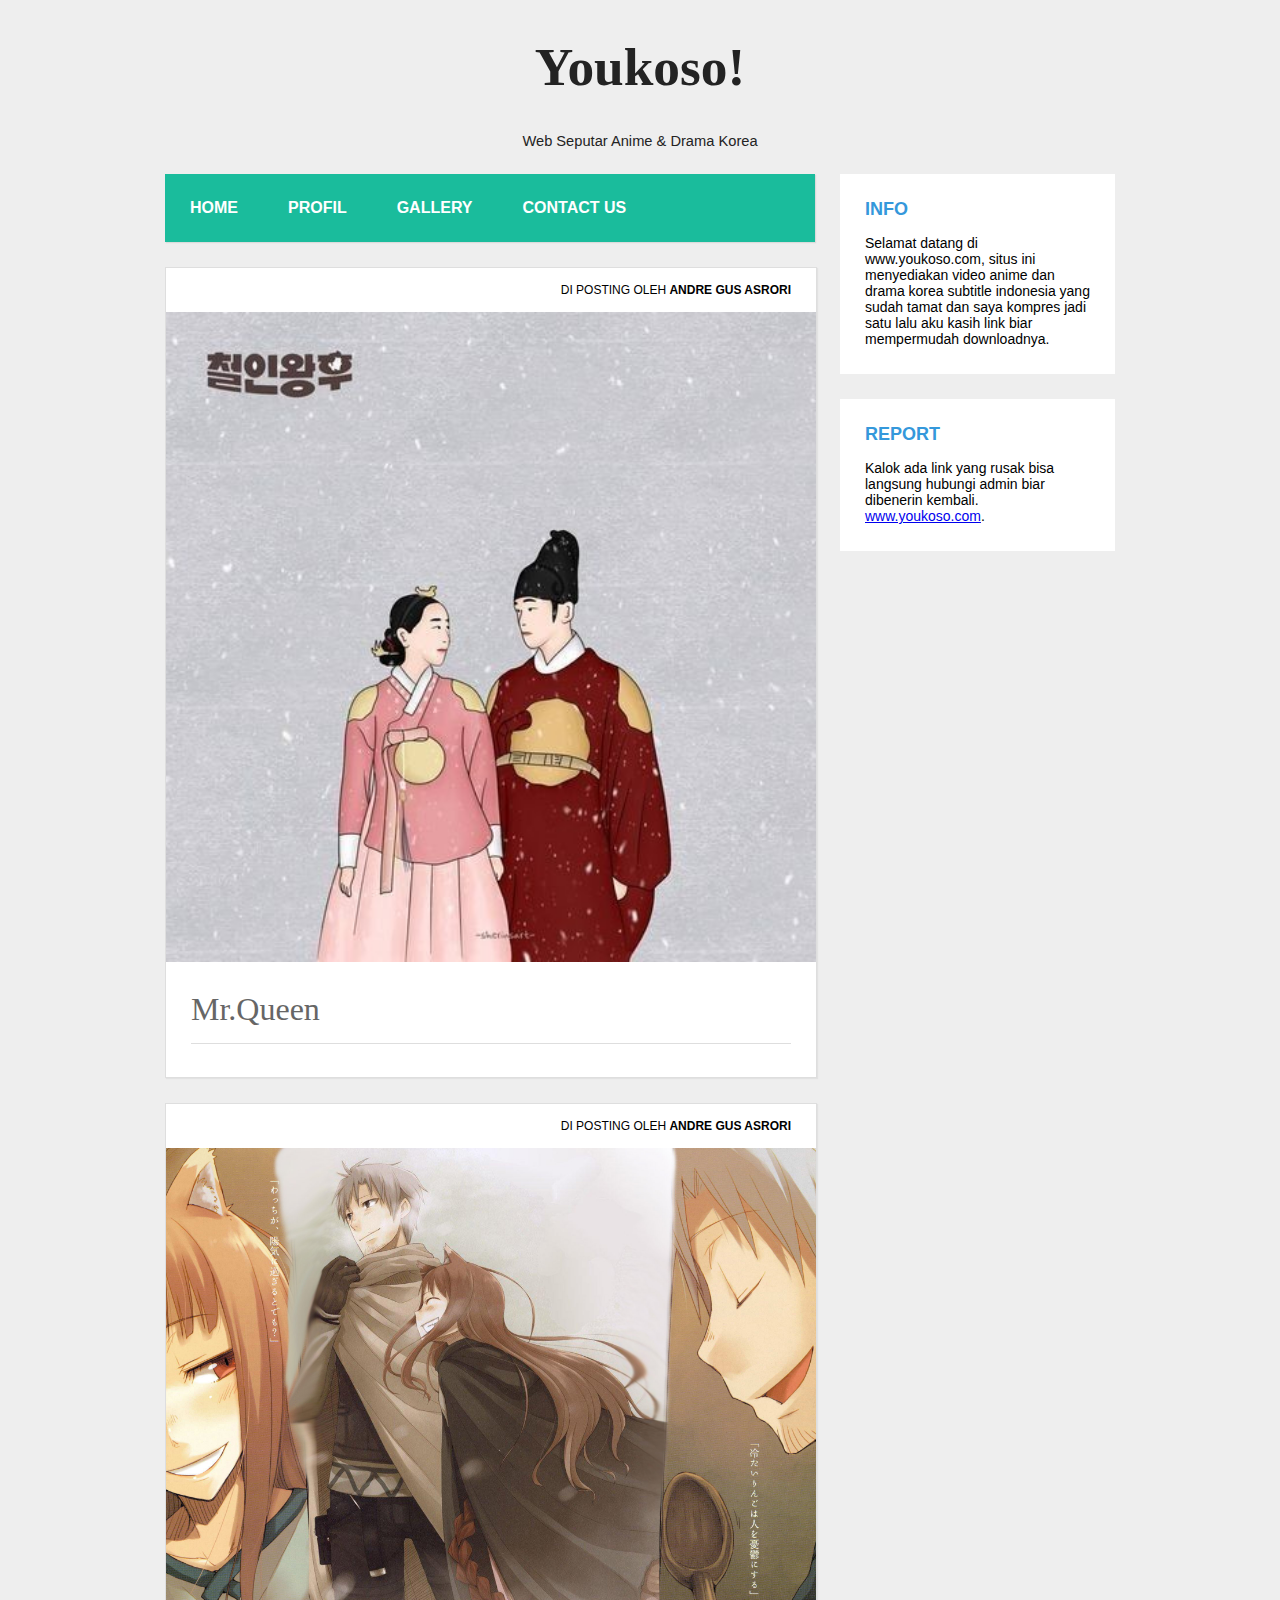
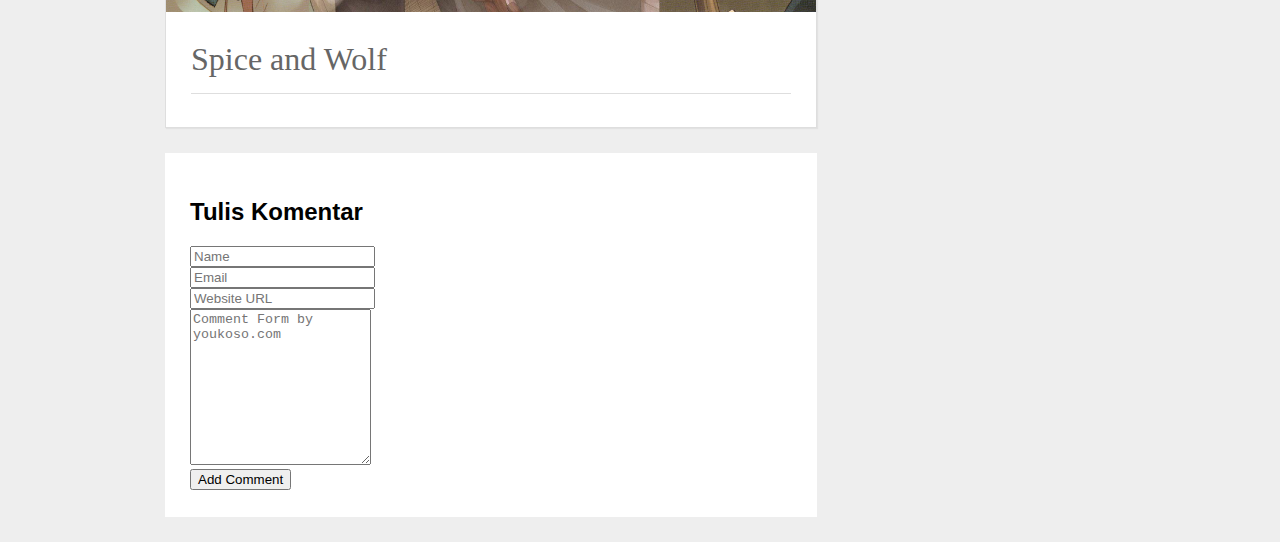
==== galery.html @ 65dc2bb2 "kim" ====
<!DOCTYPE html>
<html>
<head>
  <link rel="icon" href="es.png">
  <title>Youkoso!</title>
  <link rel="stylesheet" type="text/css" href="style.css">
  <meta name="viewport" content="width=device-width; initial-scale=1.0; maximum-scale=1.0; user-scalable=0; shrink-to-fit=no;" />
<style>
  @media only screen and (min-width: 600px) {
  /* For tablets: */
  .col-s-1 {width: 8.33%;}
  .col-s-2 {width: 16.66%;}
  .col-s-3 {width: 25%;}
  .col-s-4 {width: 33.33%;}
  .col-s-5 {width: 41.66%;}
  .col-s-6 {width: 50%;}
  .col-s-7 {width: 58.33%;}
  .col-s-8 {width: 66.66%;}
  .col-s-9 {width: 75%;}
  .col-s-10 {width: 83.33%;}
  .col-s-11 {width: 91.66%;}
  .col-s-12 {width: 100%;}
}
@media only screen and (min-width: 768px) {
  /* For desktop: */
  .col-1 {width: 8.33%;}
  .col-2 {width: 16.66%;}
  .col-3 {width: 25%;}
  .col-4 {width: 33.33%;}
  .col-5 {width: 41.66%;}
  .col-6 {width: 50%;}
  .col-7 {width: 58.33%;}
  .col-8 {width: 66.66%;}
  .col-9 {width: 75%;}
  .col-10 {width: 83.33%;}
  .col-11 {width: 91.66%;}
  .col-12 {width: 100%;}
}
</style>
</head>

<body>
  
  <header>
    <h1 class="judul">Youkoso!</h1>
    <p class="deskripsi">Web Seputar Anime & Drama Korea</p>
  </header>
  
  <div class="wrap">
    <!-- bagian menu     -->
    <nav class="menu">
      <ul>
        <li>
          <a href="home.html">Home</a>
        </li>
        <li>
          <a href="profil.html">Profil</a>
        </li>
        <li>
          <a href="galery.html">Gallery</a>
        </li>
        <li>
          <a href="contact.html">Contact US</a>
        </li>
      </ul>
    </nav>
    <!-- akhir bagian menu -->
 
    <!-- bagian sidebar website -->
    <aside class="sidebar">
      <div class="widget">
        <h2>Info</h2>
        <p>Selamat datang di www.youkoso.com, situs ini menyediakan video anime dan drama korea subtitle indonesia yang sudah tamat dan saya kompres jadi satu lalu aku kasih link biar mempermudah downloadnya.</p>
      </div>
      <div class="widget">
        <h2>Report</h2>
        <p>Kalok ada link yang rusak bisa langsung hubungi admin biar dibenerin kembali. <a target="_blank" href="https://www.youkoso.com">www.youkoso.com</a>.</p>
      </div>
     
    </aside>
    <!-- akhir bagian sidebar website -->
 
    <!-- bagian konten Blog -->
    <div class="blog">
      <div class="conteudo">
        <div class="post-info">
          Di Posting Oleh <b>Andre Gus Asrori</b>
        </div>
        <img src="mrqueen.jpg">
        <h1> Mr.Queen </h1>
        <hr>
       
      </div>
      <div class="conteudo">
        <div class="post-info">
          Di Posting Oleh <b>Andre Gus Asrori</b>
        </div>
        <img src="spice.jpg">
        <h1> Spice and Wolf </h1>
        <hr>

      </div>
      
      
      <div class="comment" id="comment_form">
        <h2>Tulis Komentar</h2>
        <div>
        <input type="text" name="name" id="name" value="" placeholder="Name">
       </div>
       <div>
        <input type="email" name="email" id="email" value="" placeholder="Email">
      </div>
      <div>
        <input type="url" name="website" id="website" value="" placeholder="Website URL">
      </div>
      <div>
        <textarea rows="10" name="comment" id="comment" placeholder="Comment Form by youkoso.com"></textarea>
      </div>
       <div>
         <input type="submit" name="submit" value="Add Comment">
      </div>
      </div>
    </div>
    <!-- akhir bagian konten Blog -->
  </div>
 
</body>
</html>
---- style.css ----
body {
	background: #eee;
	margin:0;
	font-family: 'Open Sans', sans-serif;
}
 
hr {
	border:0;
	background:#dedede;
	height:1px;
}		
 
header{
	text-align: center;
	color: #232323;
}
 
header .judul{
	font-size: 40pt;
	font-family:nexa;
}
 
header .deskripsi{
	font-size: 11pt;
}
 
.wrap {
	width: 950px;
	margin:25px auto;
}
 
nav.menu ul {
	overflow:hidden;
	color:#fff;
	list-style: none;
	float:left;
	padding:0;
	width: 650px;
	margin:0 0 0;
	background: #1abc9c;
	-webkit-box-shadow: 1px 1px 1px 0px rgba(204,204,204,0.55);
	-moz-box-shadow: 1px 1px 1px 0px rgba(204,204,204,0.55);
	box-shadow: 1px 1px 1px 0px rgba(204,204,204,0.55);
}
 
nav.menu ul li {
	margin:0;
	float:left;
}
 
nav.menu ul a {
	padding:25px;
	display:block;
	font-weight:600;
	font-size: 16px;
	color:#fff;
	text-transform: uppercase;
	transition: all 0.5s ease;
	text-decoration: none;
}
 
nav.menu ul a:hover {
	text-decoration: underline;
	background:#16a085;
}
 
.sidebar {
	float:right;
	width:275px;
}
 
.sidebar .widget {
	padding:25px;
	margin:0 0 25px;
	background:#fff;
	border-bottom: 2px solid #fff;
	transition: all 0.5s ease;
}
 
.sidebar .widget:hover {
	border-bottom: 2px solid #3498db;
}
 
.sidebar .widget h2 {
	padding:0;
	margin:0 0 15px;
	color:#3498db;
	font-size: 18px;
	font-weight:800;
	text-transform: uppercase;
}
 
.sidebar .widget p {
	font-size: 14px;
}
 
.sidebar .widget p:last-child {
	margin:0;
}
 
.blog {
	float:left;
}
 
.conteudo {
	width:600px;
	padding:25px;
	margin:25px auto;
	background: #fff;
	border:1px solid #dedede;
	-webkit-box-shadow: 1px 1px 1px 0px rgba(204,204,204,0.35);
	-moz-box-shadow: 1px 1px 1px 0px rgba(204,204,204,0.35);
	box-shadow: 1px 1px 1px 0px rgba(204,204,204,0.35);
}
 
.conteudo img {
	min-width: 650px;
	margin:0 0 25px -25px;
	max-width: 650px;
}
 
.conteudo h1 {
	padding:0;
	margin:0 0 15px;
	font-weight: normal;
	color: #666;
	font-family: Georgia;
}
 
.conteudo p:last-child {
	margin: 0;
}
 
.conteudo .continue-lendo {
	color:#2980B9;
	transition: all 0.5s ease;
	text-decoration: none;
	font-weight: 700; 
}
 
.conteudo .continue-lendo:hover {
	margin-left:10px;
}
 
.post-info {
	float: right;
	font-size: 12px;
	margin: -10px 0 15px;
	text-transform: uppercase;
}

.comment {
	border-bottom: 2px solid #3498db;
}

.comment {
	padding:25px;
	margin:0 0 25px;
	background:#fff;
	border-bottom: 2px solid #fff;
	transition: all 0.5s ease;
}

 

@media screen and (max-width: 960px) {
 
	.header {
		position:inherit;
	}
 
	.wrap {
		width: 90%;
		margin:25px auto;
	}
	.sidebar {
		width:100%;
		margin:25px 0 0;
		float:right;
	}
 
	.sidebar .widget {
		padding:5%;
	}
 
	nav.menu ul {
		width: 100%;
	}
 
	nav.menu ul {
		float:inherit;
	}
 
	nav.menu ul li {
		float:inherit;
		margin:0;
	}
 
	nav.menu ul a {
		padding:15px;
		font-size: 16px;
		border-top:1px solid #1abf9f;
		border-bottom:1px solid #16a085;
	}
 
	.blog {
		width:90%;
	}
 
	.conteudo {
		float:inherit;
		margin:0 auto 25px;
		width:101%;
		border:1px solid #dedede;
		padding:5%;  
		background: #fff;
	}
 
	.conteudo img {
		max-width: 110%;
		margin:0 0 25px -5%;
		min-width: 110%;
	}
 
	.conteudo .continue-lendo:hover {
		margin-left:0;
	}
 	input[type=text], select, textarea {
    width: 100%; /* Full width */
    padding: 12px; /* Some padding */ 
    border: 1px solid #ccc; /* Gray border */
    border-radius: 4px; /* Rounded borders */
    box-sizing: border-box; /* Make sure that padding and width stays in place */
    margin-top: 6px; /* Add a top margin */
    margin-bottom: 16px; /* Bottom margin */
    resize: vertical /* Allow the user to vertically resize the textarea (not horizontally) */
    }

/* Style the submit button with a specific background color etc */
    input[type=submit] {
    background-color: #4CAF50;
    color: white;
    padding: 12px 20px;
    border: none;
    border-radius: 4px;
    cursor: pointer;
    }

/* When moving the mouse over the submit button, add a darker green color */
    input[type=submit]:hover {
    background-color: #45a049;
    }

/* Add a background color and some padding around the form */
    .container {
      border-radius: 5px;
      background-color: #f2f2f2;
      padding: 20px;
       }
	
}
 
@media screen and (max-width: 460px) {
 
	nav.menu ul a {
		padding:15px;
		font-size: 14px;
	}
 
	.sidebar {
		display:none
	}
	.post-info {
		display:none;
	}
 
	.conteudo {
		margin:25px auto;
	}
 
	.conteudo img {
		margin:-5% 0 25px -5%;
	}			
}
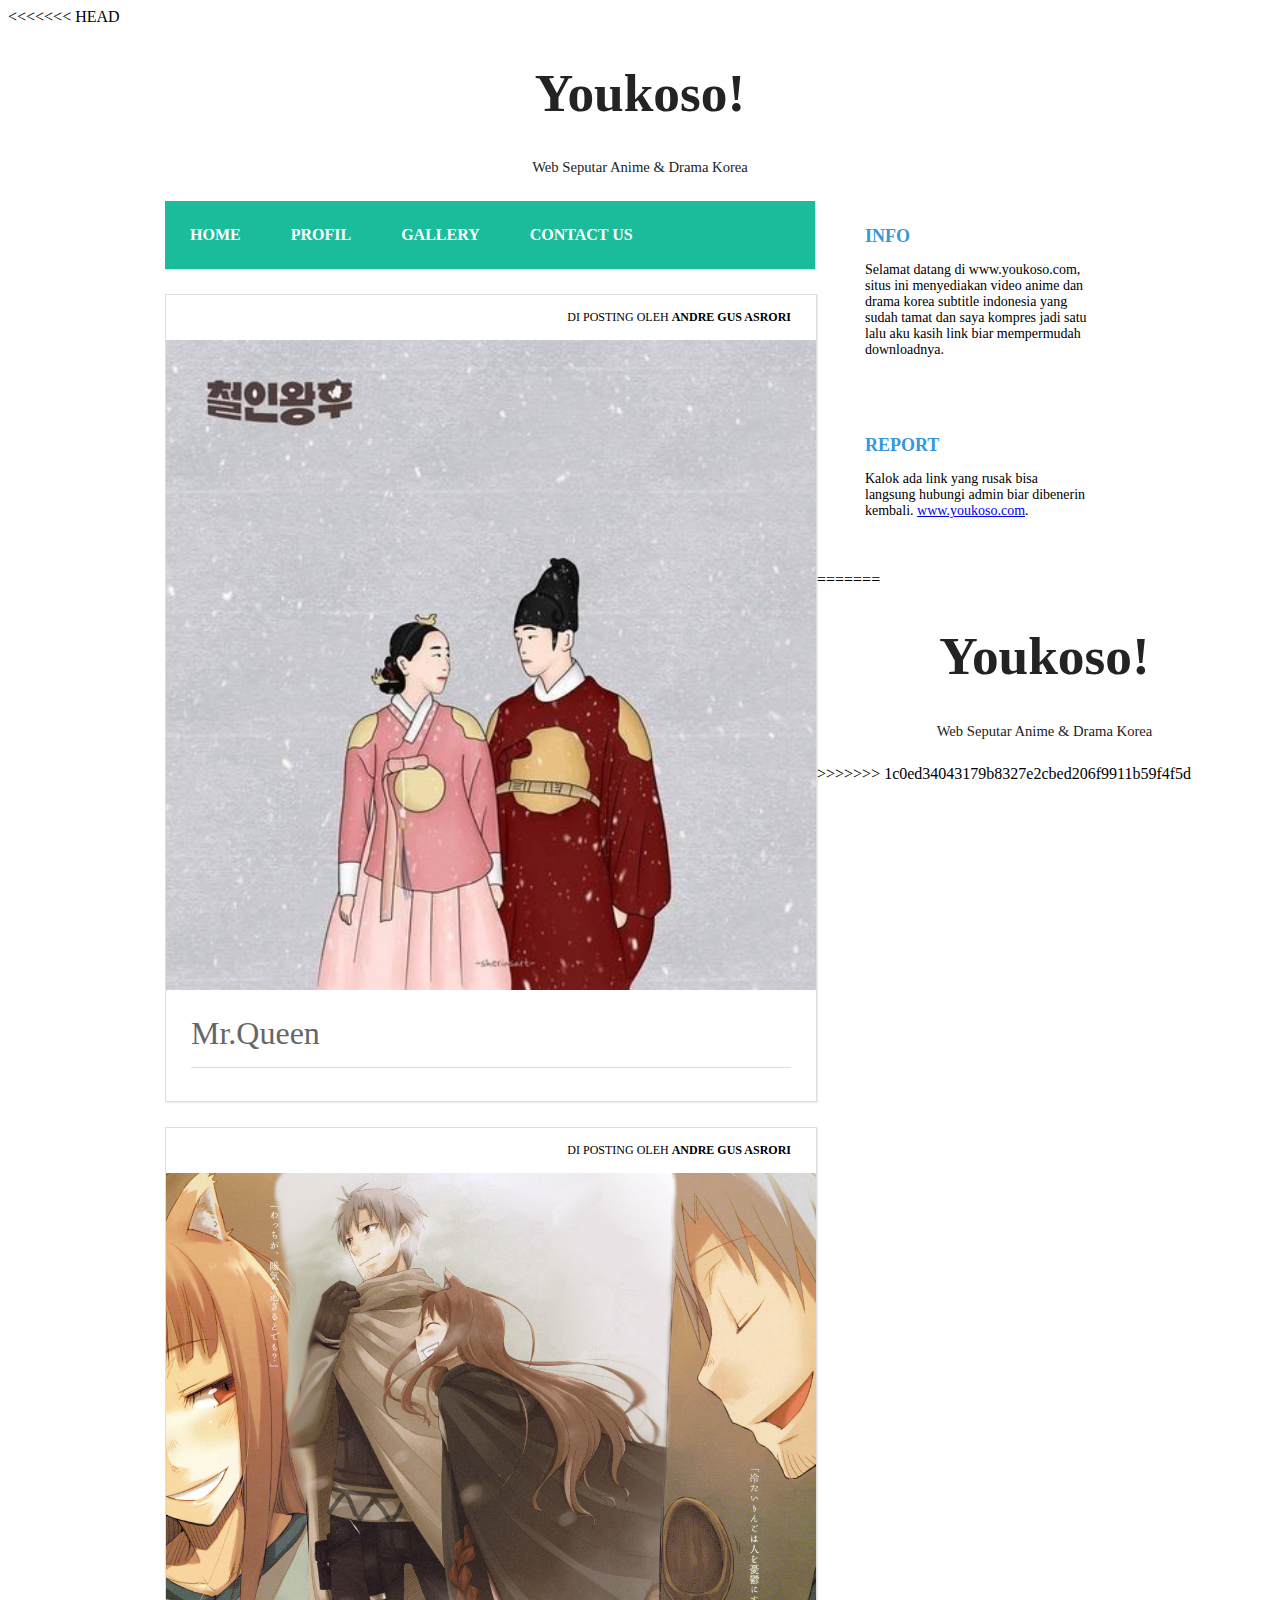
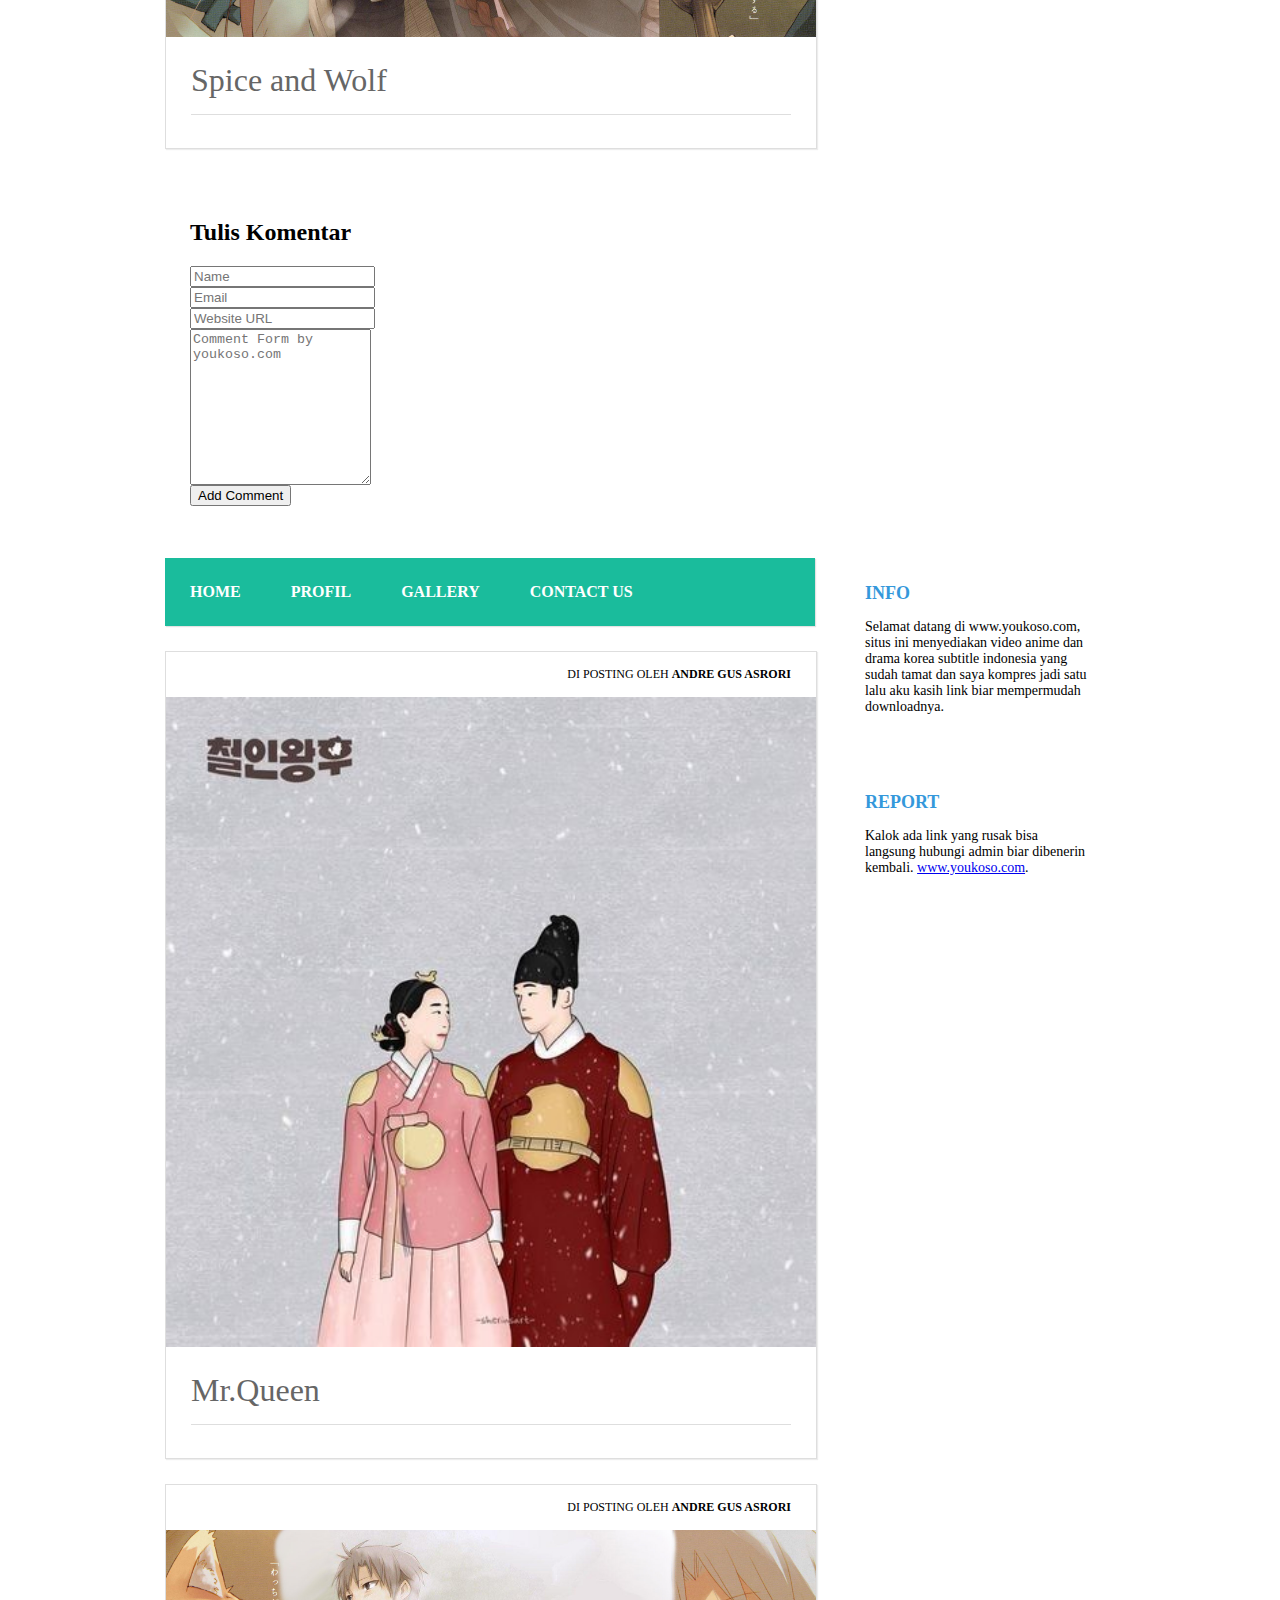
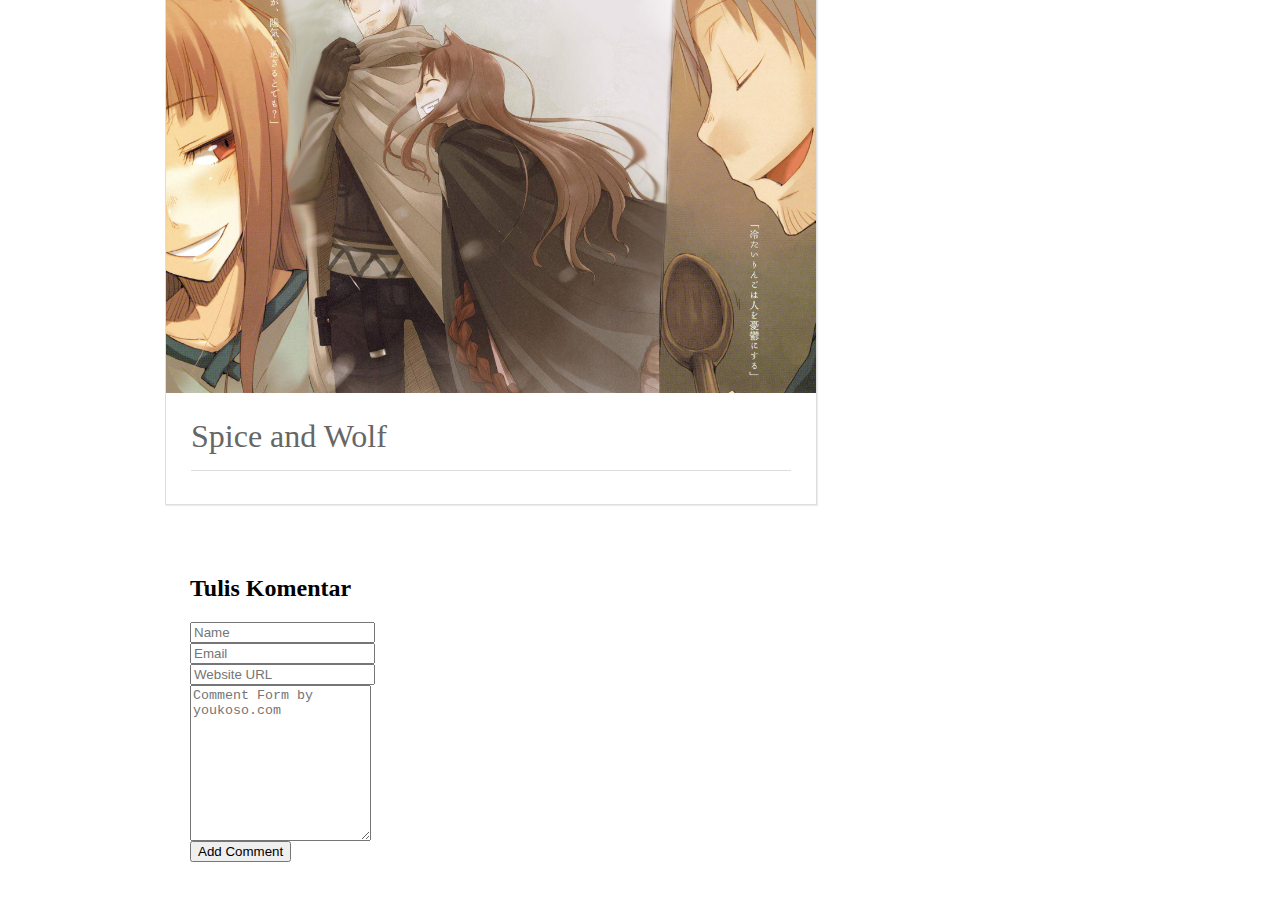
==== commit 35cc320c: "y" ====
--- a/galery.html
+++ b/galery.html
@@ -1,3 +1,4 @@
+<<<<<<< HEAD
 <!DOCTYPE html>
 <html>
 <head>
@@ -125,4 +126,133 @@
   </div>
  
 </body>
+=======
+<!DOCTYPE html>
+<html>
+<head>
+  <link rel="icon" href="es.png">
+  <title>Youkoso!</title>
+  <link rel="stylesheet" type="text/css" href="style.css">
+  <meta name="viewport" content="width=device-width; initial-scale=1.0; maximum-scale=1.0; user-scalable=0; shrink-to-fit=no;" />
+<style>
+  @media only screen and (min-width: 600px) {
+  /* For tablets: */
+  .col-s-1 {width: 8.33%;}
+  .col-s-2 {width: 16.66%;}
+  .col-s-3 {width: 25%;}
+  .col-s-4 {width: 33.33%;}
+  .col-s-5 {width: 41.66%;}
+  .col-s-6 {width: 50%;}
+  .col-s-7 {width: 58.33%;}
+  .col-s-8 {width: 66.66%;}
+  .col-s-9 {width: 75%;}
+  .col-s-10 {width: 83.33%;}
+  .col-s-11 {width: 91.66%;}
+  .col-s-12 {width: 100%;}
+}
+@media only screen and (min-width: 768px) {
+  /* For desktop: */
+  .col-1 {width: 8.33%;}
+  .col-2 {width: 16.66%;}
+  .col-3 {width: 25%;}
+  .col-4 {width: 33.33%;}
+  .col-5 {width: 41.66%;}
+  .col-6 {width: 50%;}
+  .col-7 {width: 58.33%;}
+  .col-8 {width: 66.66%;}
+  .col-9 {width: 75%;}
+  .col-10 {width: 83.33%;}
+  .col-11 {width: 91.66%;}
+  .col-12 {width: 100%;}
+}
+</style>
+</head>
+
+<body>
+  
+  <header>
+    <h1 class="judul">Youkoso!</h1>
+    <p class="deskripsi">Web Seputar Anime & Drama Korea</p>
+  </header>
+  
+  <div class="wrap">
+    <!-- bagian menu     -->
+    <nav class="menu">
+      <ul>
+        <li>
+          <a href="home.html">Home</a>
+        </li>
+        <li>
+          <a href="profil.html">Profil</a>
+        </li>
+        <li>
+          <a href="galery.html">Gallery</a>
+        </li>
+        <li>
+          <a href="contact.html">Contact US</a>
+        </li>
+      </ul>
+    </nav>
+    <!-- akhir bagian menu -->
+ 
+    <!-- bagian sidebar website -->
+    <aside class="sidebar">
+      <div class="widget">
+        <h2>Info</h2>
+        <p>Selamat datang di www.youkoso.com, situs ini menyediakan video anime dan drama korea subtitle indonesia yang sudah tamat dan saya kompres jadi satu lalu aku kasih link biar mempermudah downloadnya.</p>
+      </div>
+      <div class="widget">
+        <h2>Report</h2>
+        <p>Kalok ada link yang rusak bisa langsung hubungi admin biar dibenerin kembali. <a target="_blank" href="https://www.youkoso.com">www.youkoso.com</a>.</p>
+      </div>
+     
+    </aside>
+    <!-- akhir bagian sidebar website -->
+ 
+    <!-- bagian konten Blog -->
+    <div class="blog">
+      <div class="conteudo">
+        <div class="post-info">
+          Di Posting Oleh <b>Andre Gus Asrori</b>
+        </div>
+        <img src="mrqueen.jpg">
+        <h1> Mr.Queen </h1>
+        <hr>
+       
+      </div>
+      <div class="conteudo">
+        <div class="post-info">
+          Di Posting Oleh <b>Andre Gus Asrori</b>
+        </div>
+        <img src="spice.jpg">
+        <h1> Spice and Wolf </h1>
+        <hr>
+
+      </div>
+      
+      
+      <div class="comment" id="comment_form">
+        <h2>Tulis Komentar</h2>
+        <div>
+        <input type="text" name="name" id="name" value="" placeholder="Name">
+       </div>
+       <div>
+        <input type="email" name="email" id="email" value="" placeholder="Email">
+      </div>
+      <div>
+        <input type="url" name="website" id="website" value="" placeholder="Website URL">
+      </div>
+      <div>
+        <textarea rows="10" name="comment" id="comment" placeholder="Comment Form by youkoso.com"></textarea>
+      </div>
+       <div>
+         <input type="submit" name="submit" value="Add Comment">
+      </div>
+      </div>
+    </div>
+    <!-- akhir bagian konten Blog -->
+  </div>
+ 
+</body>
+>>>>>>> 1c0ed34043179b8327e2cbed206f9911b59f4f5d
 </html>--- a/style.css
+++ b/style.css
@@ -1,3 +1,4 @@
+<<<<<<< HEAD
 body {
 	background: #eee;
 	margin:0;
@@ -281,4 +282,289 @@
 	.conteudo img {
 		margin:-5% 0 25px -5%;
 	}			
+=======
+body {
+	background: #eee;
+	margin:0;
+	font-family: 'Open Sans', sans-serif;
+}
+ 
+hr {
+	border:0;
+	background:#dedede;
+	height:1px;
+}		
+ 
+header{
+	text-align: center;
+	color: #232323;
+}
+ 
+header .judul{
+	font-size: 40pt;
+	font-family:nexa;
+}
+ 
+header .deskripsi{
+	font-size: 11pt;
+}
+ 
+.wrap {
+	width: 950px;
+	margin:25px auto;
+}
+ 
+nav.menu ul {
+	overflow:hidden;
+	color:#fff;
+	list-style: none;
+	float:left;
+	padding:0;
+	width: 650px;
+	margin:0 0 0;
+	background: #1abc9c;
+	-webkit-box-shadow: 1px 1px 1px 0px rgba(204,204,204,0.55);
+	-moz-box-shadow: 1px 1px 1px 0px rgba(204,204,204,0.55);
+	box-shadow: 1px 1px 1px 0px rgba(204,204,204,0.55);
+}
+ 
+nav.menu ul li {
+	margin:0;
+	float:left;
+}
+ 
+nav.menu ul a {
+	padding:25px;
+	display:block;
+	font-weight:600;
+	font-size: 16px;
+	color:#fff;
+	text-transform: uppercase;
+	transition: all 0.5s ease;
+	text-decoration: none;
+}
+ 
+nav.menu ul a:hover {
+	text-decoration: underline;
+	background:#16a085;
+}
+ 
+.sidebar {
+	float:right;
+	width:275px;
+}
+ 
+.sidebar .widget {
+	padding:25px;
+	margin:0 0 25px;
+	background:#fff;
+	border-bottom: 2px solid #fff;
+	transition: all 0.5s ease;
+}
+ 
+.sidebar .widget:hover {
+	border-bottom: 2px solid #3498db;
+}
+ 
+.sidebar .widget h2 {
+	padding:0;
+	margin:0 0 15px;
+	color:#3498db;
+	font-size: 18px;
+	font-weight:800;
+	text-transform: uppercase;
+}
+ 
+.sidebar .widget p {
+	font-size: 14px;
+}
+ 
+.sidebar .widget p:last-child {
+	margin:0;
+}
+ 
+.blog {
+	float:left;
+}
+ 
+.conteudo {
+	width:600px;
+	padding:25px;
+	margin:25px auto;
+	background: #fff;
+	border:1px solid #dedede;
+	-webkit-box-shadow: 1px 1px 1px 0px rgba(204,204,204,0.35);
+	-moz-box-shadow: 1px 1px 1px 0px rgba(204,204,204,0.35);
+	box-shadow: 1px 1px 1px 0px rgba(204,204,204,0.35);
+}
+ 
+.conteudo img {
+	min-width: 650px;
+	margin:0 0 25px -25px;
+	max-width: 650px;
+}
+ 
+.conteudo h1 {
+	padding:0;
+	margin:0 0 15px;
+	font-weight: normal;
+	color: #666;
+	font-family: Georgia;
+}
+ 
+.conteudo p:last-child {
+	margin: 0;
+}
+ 
+.conteudo .continue-lendo {
+	color:#2980B9;
+	transition: all 0.5s ease;
+	text-decoration: none;
+	font-weight: 700; 
+}
+ 
+.conteudo .continue-lendo:hover {
+	margin-left:10px;
+}
+ 
+.post-info {
+	float: right;
+	font-size: 12px;
+	margin: -10px 0 15px;
+	text-transform: uppercase;
+}
+
+.comment {
+	border-bottom: 2px solid #3498db;
+}
+
+.comment {
+	padding:25px;
+	margin:0 0 25px;
+	background:#fff;
+	border-bottom: 2px solid #fff;
+	transition: all 0.5s ease;
+}
+
+ 
+
+@media screen and (max-width: 960px) {
+ 
+	.header {
+		position:inherit;
+	}
+ 
+	.wrap {
+		width: 90%;
+		margin:25px auto;
+	}
+	.sidebar {
+		width:100%;
+		margin:25px 0 0;
+		float:right;
+	}
+ 
+	.sidebar .widget {
+		padding:5%;
+	}
+ 
+	nav.menu ul {
+		width: 100%;
+	}
+ 
+	nav.menu ul {
+		float:inherit;
+	}
+ 
+	nav.menu ul li {
+		float:inherit;
+		margin:0;
+	}
+ 
+	nav.menu ul a {
+		padding:15px;
+		font-size: 16px;
+		border-top:1px solid #1abf9f;
+		border-bottom:1px solid #16a085;
+	}
+ 
+	.blog {
+		width:90%;
+	}
+ 
+	.conteudo {
+		float:inherit;
+		margin:0 auto 25px;
+		width:101%;
+		border:1px solid #dedede;
+		padding:5%;  
+		background: #fff;
+	}
+ 
+	.conteudo img {
+		max-width: 110%;
+		margin:0 0 25px -5%;
+		min-width: 110%;
+	}
+ 
+	.conteudo .continue-lendo:hover {
+		margin-left:0;
+	}
+ 	input[type=text], select, textarea {
+    width: 100%; /* Full width */
+    padding: 12px; /* Some padding */ 
+    border: 1px solid #ccc; /* Gray border */
+    border-radius: 4px; /* Rounded borders */
+    box-sizing: border-box; /* Make sure that padding and width stays in place */
+    margin-top: 6px; /* Add a top margin */
+    margin-bottom: 16px; /* Bottom margin */
+    resize: vertical /* Allow the user to vertically resize the textarea (not horizontally) */
+    }
+
+/* Style the submit button with a specific background color etc */
+    input[type=submit] {
+    background-color: #4CAF50;
+    color: white;
+    padding: 12px 20px;
+    border: none;
+    border-radius: 4px;
+    cursor: pointer;
+    }
+
+/* When moving the mouse over the submit button, add a darker green color */
+    input[type=submit]:hover {
+    background-color: #45a049;
+    }
+
+/* Add a background color and some padding around the form */
+    .container {
+      border-radius: 5px;
+      background-color: #f2f2f2;
+      padding: 20px;
+       }
+	
+}
+ 
+@media screen and (max-width: 460px) {
+ 
+	nav.menu ul a {
+		padding:15px;
+		font-size: 14px;
+	}
+ 
+	.sidebar {
+		display:none
+	}
+	.post-info {
+		display:none;
+	}
+ 
+	.conteudo {
+		margin:25px auto;
+	}
+ 
+	.conteudo img {
+		margin:-5% 0 25px -5%;
+	}			
+>>>>>>> 1c0ed34043179b8327e2cbed206f9911b59f4f5d
 }--- a/style.css
+++ b/style.css
@@ -1,3 +1,4 @@
+<<<<<<< HEAD
 body {
 	background: #eee;
 	margin:0;
@@ -281,4 +282,289 @@
 	.conteudo img {
 		margin:-5% 0 25px -5%;
 	}			
+=======
+body {
+	background: #eee;
+	margin:0;
+	font-family: 'Open Sans', sans-serif;
+}
+ 
+hr {
+	border:0;
+	background:#dedede;
+	height:1px;
+}		
+ 
+header{
+	text-align: center;
+	color: #232323;
+}
+ 
+header .judul{
+	font-size: 40pt;
+	font-family:nexa;
+}
+ 
+header .deskripsi{
+	font-size: 11pt;
+}
+ 
+.wrap {
+	width: 950px;
+	margin:25px auto;
+}
+ 
+nav.menu ul {
+	overflow:hidden;
+	color:#fff;
+	list-style: none;
+	float:left;
+	padding:0;
+	width: 650px;
+	margin:0 0 0;
+	background: #1abc9c;
+	-webkit-box-shadow: 1px 1px 1px 0px rgba(204,204,204,0.55);
+	-moz-box-shadow: 1px 1px 1px 0px rgba(204,204,204,0.55);
+	box-shadow: 1px 1px 1px 0px rgba(204,204,204,0.55);
+}
+ 
+nav.menu ul li {
+	margin:0;
+	float:left;
+}
+ 
+nav.menu ul a {
+	padding:25px;
+	display:block;
+	font-weight:600;
+	font-size: 16px;
+	color:#fff;
+	text-transform: uppercase;
+	transition: all 0.5s ease;
+	text-decoration: none;
+}
+ 
+nav.menu ul a:hover {
+	text-decoration: underline;
+	background:#16a085;
+}
+ 
+.sidebar {
+	float:right;
+	width:275px;
+}
+ 
+.sidebar .widget {
+	padding:25px;
+	margin:0 0 25px;
+	background:#fff;
+	border-bottom: 2px solid #fff;
+	transition: all 0.5s ease;
+}
+ 
+.sidebar .widget:hover {
+	border-bottom: 2px solid #3498db;
+}
+ 
+.sidebar .widget h2 {
+	padding:0;
+	margin:0 0 15px;
+	color:#3498db;
+	font-size: 18px;
+	font-weight:800;
+	text-transform: uppercase;
+}
+ 
+.sidebar .widget p {
+	font-size: 14px;
+}
+ 
+.sidebar .widget p:last-child {
+	margin:0;
+}
+ 
+.blog {
+	float:left;
+}
+ 
+.conteudo {
+	width:600px;
+	padding:25px;
+	margin:25px auto;
+	background: #fff;
+	border:1px solid #dedede;
+	-webkit-box-shadow: 1px 1px 1px 0px rgba(204,204,204,0.35);
+	-moz-box-shadow: 1px 1px 1px 0px rgba(204,204,204,0.35);
+	box-shadow: 1px 1px 1px 0px rgba(204,204,204,0.35);
+}
+ 
+.conteudo img {
+	min-width: 650px;
+	margin:0 0 25px -25px;
+	max-width: 650px;
+}
+ 
+.conteudo h1 {
+	padding:0;
+	margin:0 0 15px;
+	font-weight: normal;
+	color: #666;
+	font-family: Georgia;
+}
+ 
+.conteudo p:last-child {
+	margin: 0;
+}
+ 
+.conteudo .continue-lendo {
+	color:#2980B9;
+	transition: all 0.5s ease;
+	text-decoration: none;
+	font-weight: 700; 
+}
+ 
+.conteudo .continue-lendo:hover {
+	margin-left:10px;
+}
+ 
+.post-info {
+	float: right;
+	font-size: 12px;
+	margin: -10px 0 15px;
+	text-transform: uppercase;
+}
+
+.comment {
+	border-bottom: 2px solid #3498db;
+}
+
+.comment {
+	padding:25px;
+	margin:0 0 25px;
+	background:#fff;
+	border-bottom: 2px solid #fff;
+	transition: all 0.5s ease;
+}
+
+ 
+
+@media screen and (max-width: 960px) {
+ 
+	.header {
+		position:inherit;
+	}
+ 
+	.wrap {
+		width: 90%;
+		margin:25px auto;
+	}
+	.sidebar {
+		width:100%;
+		margin:25px 0 0;
+		float:right;
+	}
+ 
+	.sidebar .widget {
+		padding:5%;
+	}
+ 
+	nav.menu ul {
+		width: 100%;
+	}
+ 
+	nav.menu ul {
+		float:inherit;
+	}
+ 
+	nav.menu ul li {
+		float:inherit;
+		margin:0;
+	}
+ 
+	nav.menu ul a {
+		padding:15px;
+		font-size: 16px;
+		border-top:1px solid #1abf9f;
+		border-bottom:1px solid #16a085;
+	}
+ 
+	.blog {
+		width:90%;
+	}
+ 
+	.conteudo {
+		float:inherit;
+		margin:0 auto 25px;
+		width:101%;
+		border:1px solid #dedede;
+		padding:5%;  
+		background: #fff;
+	}
+ 
+	.conteudo img {
+		max-width: 110%;
+		margin:0 0 25px -5%;
+		min-width: 110%;
+	}
+ 
+	.conteudo .continue-lendo:hover {
+		margin-left:0;
+	}
+ 	input[type=text], select, textarea {
+    width: 100%; /* Full width */
+    padding: 12px; /* Some padding */ 
+    border: 1px solid #ccc; /* Gray border */
+    border-radius: 4px; /* Rounded borders */
+    box-sizing: border-box; /* Make sure that padding and width stays in place */
+    margin-top: 6px; /* Add a top margin */
+    margin-bottom: 16px; /* Bottom margin */
+    resize: vertical /* Allow the user to vertically resize the textarea (not horizontally) */
+    }
+
+/* Style the submit button with a specific background color etc */
+    input[type=submit] {
+    background-color: #4CAF50;
+    color: white;
+    padding: 12px 20px;
+    border: none;
+    border-radius: 4px;
+    cursor: pointer;
+    }
+
+/* When moving the mouse over the submit button, add a darker green color */
+    input[type=submit]:hover {
+    background-color: #45a049;
+    }
+
+/* Add a background color and some padding around the form */
+    .container {
+      border-radius: 5px;
+      background-color: #f2f2f2;
+      padding: 20px;
+       }
+	
+}
+ 
+@media screen and (max-width: 460px) {
+ 
+	nav.menu ul a {
+		padding:15px;
+		font-size: 14px;
+	}
+ 
+	.sidebar {
+		display:none
+	}
+	.post-info {
+		display:none;
+	}
+ 
+	.conteudo {
+		margin:25px auto;
+	}
+ 
+	.conteudo img {
+		margin:-5% 0 25px -5%;
+	}			
+>>>>>>> 1c0ed34043179b8327e2cbed206f9911b59f4f5d
 }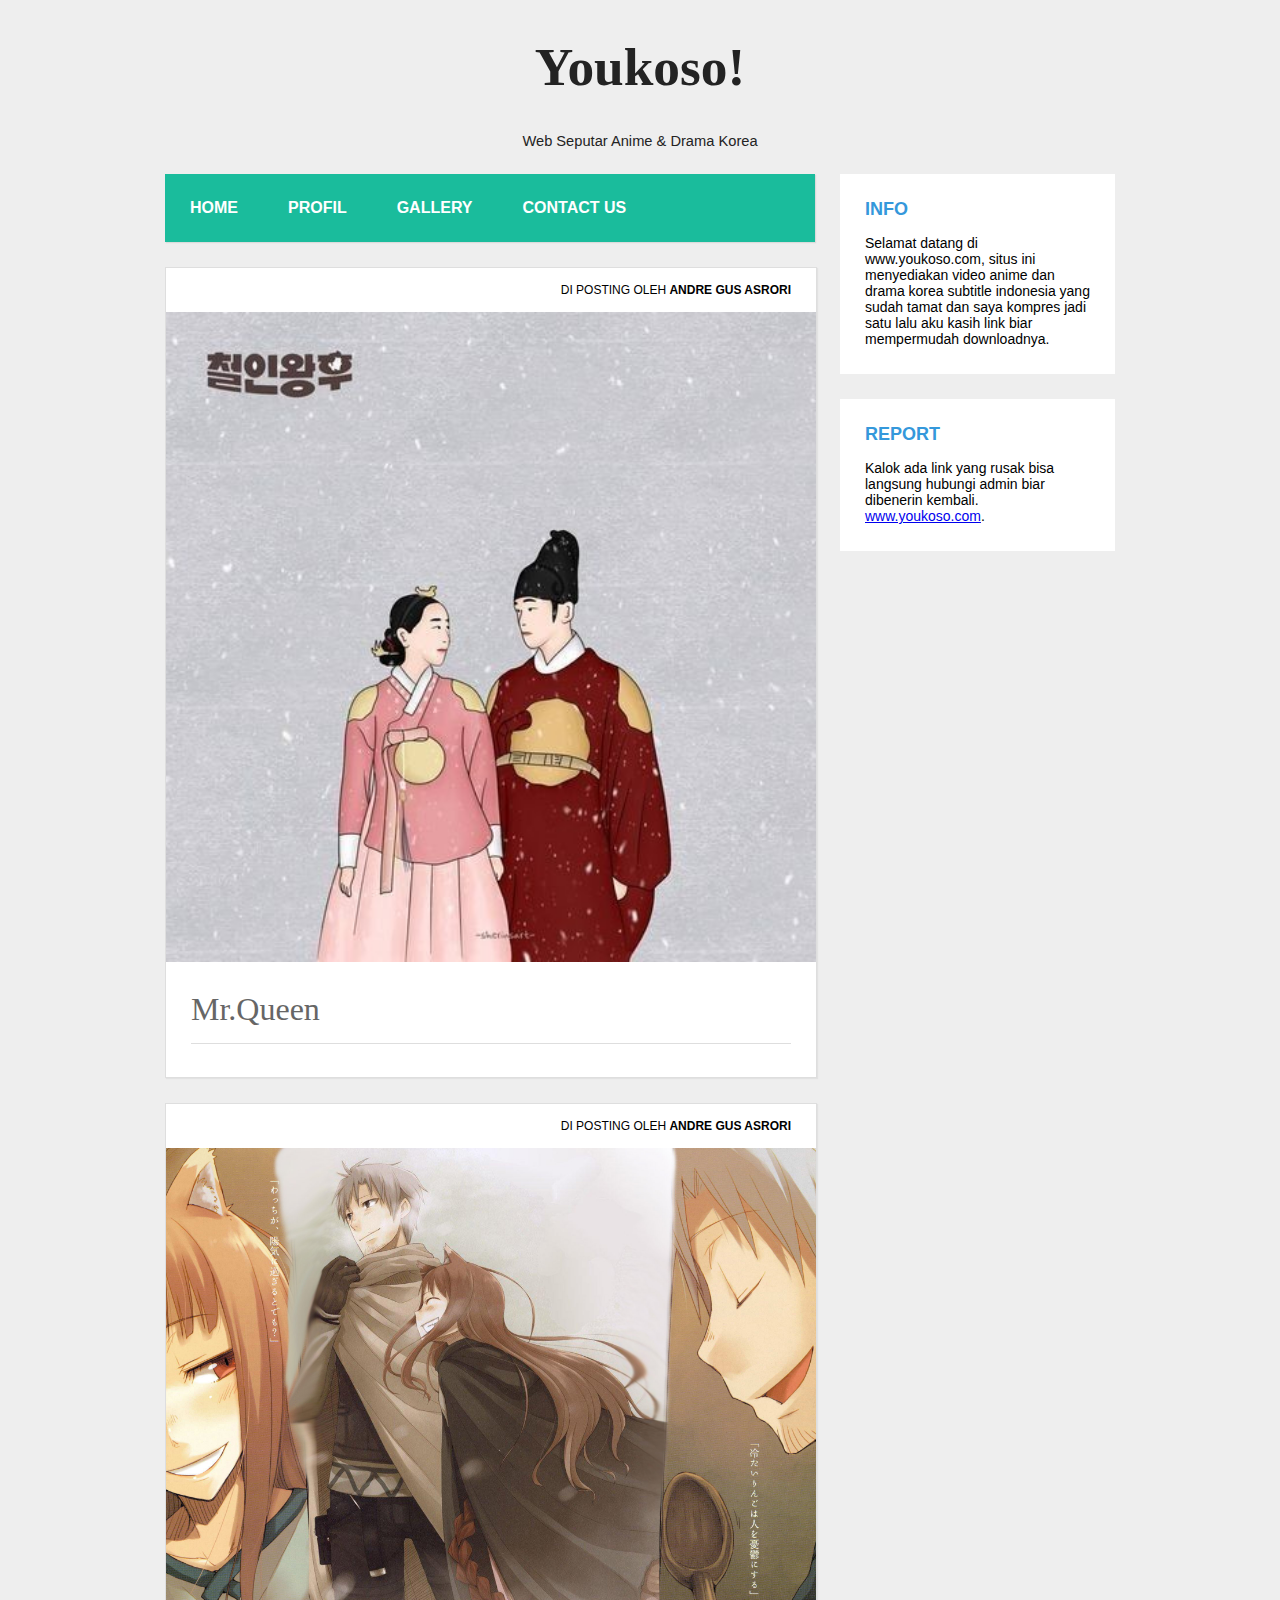
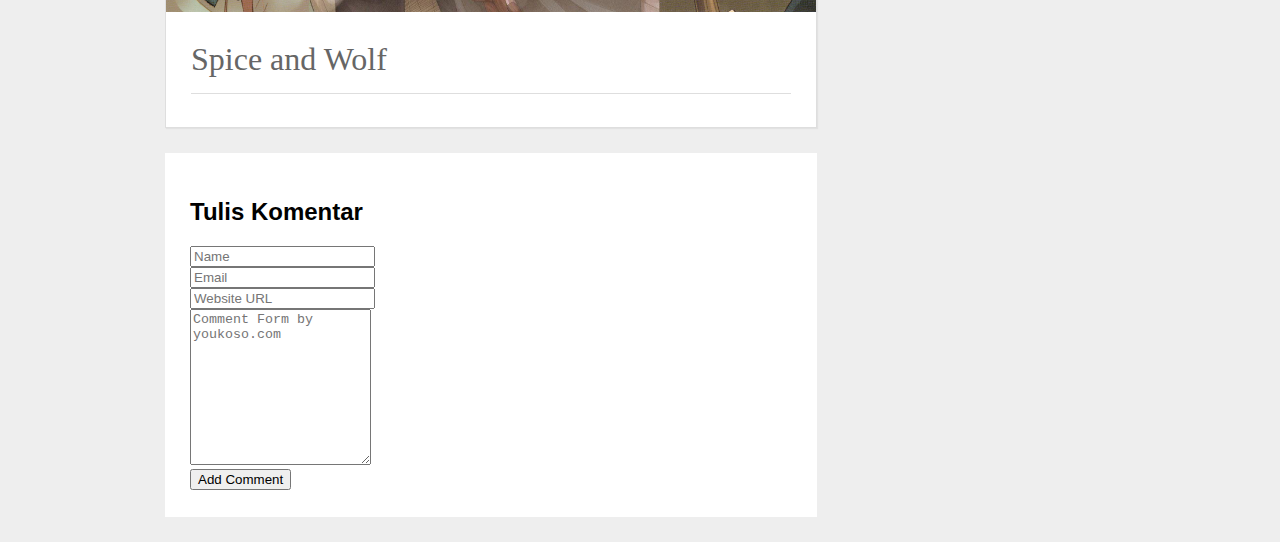
==== commit fd9c9054: "ya" ====
--- a/galery.html
+++ b/galery.html
@@ -1,4 +1,3 @@
-<<<<<<< HEAD
 <!DOCTYPE html>
 <html>
 <head>
@@ -52,7 +51,7 @@
     <nav class="menu">
       <ul>
         <li>
-          <a href="home.html">Home</a>
+          <a href="index.html">Home</a>
         </li>
         <li>
           <a href="profil.html">Profil</a>
@@ -126,133 +125,4 @@
   </div>
  
 </body>
-=======
-<!DOCTYPE html>
-<html>
-<head>
-  <link rel="icon" href="es.png">
-  <title>Youkoso!</title>
-  <link rel="stylesheet" type="text/css" href="style.css">
-  <meta name="viewport" content="width=device-width; initial-scale=1.0; maximum-scale=1.0; user-scalable=0; shrink-to-fit=no;" />
-<style>
-  @media only screen and (min-width: 600px) {
-  /* For tablets: */
-  .col-s-1 {width: 8.33%;}
-  .col-s-2 {width: 16.66%;}
-  .col-s-3 {width: 25%;}
-  .col-s-4 {width: 33.33%;}
-  .col-s-5 {width: 41.66%;}
-  .col-s-6 {width: 50%;}
-  .col-s-7 {width: 58.33%;}
-  .col-s-8 {width: 66.66%;}
-  .col-s-9 {width: 75%;}
-  .col-s-10 {width: 83.33%;}
-  .col-s-11 {width: 91.66%;}
-  .col-s-12 {width: 100%;}
-}
-@media only screen and (min-width: 768px) {
-  /* For desktop: */
-  .col-1 {width: 8.33%;}
-  .col-2 {width: 16.66%;}
-  .col-3 {width: 25%;}
-  .col-4 {width: 33.33%;}
-  .col-5 {width: 41.66%;}
-  .col-6 {width: 50%;}
-  .col-7 {width: 58.33%;}
-  .col-8 {width: 66.66%;}
-  .col-9 {width: 75%;}
-  .col-10 {width: 83.33%;}
-  .col-11 {width: 91.66%;}
-  .col-12 {width: 100%;}
-}
-</style>
-</head>
-
-<body>
-  
-  <header>
-    <h1 class="judul">Youkoso!</h1>
-    <p class="deskripsi">Web Seputar Anime & Drama Korea</p>
-  </header>
-  
-  <div class="wrap">
-    <!-- bagian menu     -->
-    <nav class="menu">
-      <ul>
-        <li>
-          <a href="home.html">Home</a>
-        </li>
-        <li>
-          <a href="profil.html">Profil</a>
-        </li>
-        <li>
-          <a href="galery.html">Gallery</a>
-        </li>
-        <li>
-          <a href="contact.html">Contact US</a>
-        </li>
-      </ul>
-    </nav>
-    <!-- akhir bagian menu -->
- 
-    <!-- bagian sidebar website -->
-    <aside class="sidebar">
-      <div class="widget">
-        <h2>Info</h2>
-        <p>Selamat datang di www.youkoso.com, situs ini menyediakan video anime dan drama korea subtitle indonesia yang sudah tamat dan saya kompres jadi satu lalu aku kasih link biar mempermudah downloadnya.</p>
-      </div>
-      <div class="widget">
-        <h2>Report</h2>
-        <p>Kalok ada link yang rusak bisa langsung hubungi admin biar dibenerin kembali. <a target="_blank" href="https://www.youkoso.com">www.youkoso.com</a>.</p>
-      </div>
-     
-    </aside>
-    <!-- akhir bagian sidebar website -->
- 
-    <!-- bagian konten Blog -->
-    <div class="blog">
-      <div class="conteudo">
-        <div class="post-info">
-          Di Posting Oleh <b>Andre Gus Asrori</b>
-        </div>
-        <img src="mrqueen.jpg">
-        <h1> Mr.Queen </h1>
-        <hr>
-       
-      </div>
-      <div class="conteudo">
-        <div class="post-info">
-          Di Posting Oleh <b>Andre Gus Asrori</b>
-        </div>
-        <img src="spice.jpg">
-        <h1> Spice and Wolf </h1>
-        <hr>
-
-      </div>
-      
-      
-      <div class="comment" id="comment_form">
-        <h2>Tulis Komentar</h2>
-        <div>
-        <input type="text" name="name" id="name" value="" placeholder="Name">
-       </div>
-       <div>
-        <input type="email" name="email" id="email" value="" placeholder="Email">
-      </div>
-      <div>
-        <input type="url" name="website" id="website" value="" placeholder="Website URL">
-      </div>
-      <div>
-        <textarea rows="10" name="comment" id="comment" placeholder="Comment Form by youkoso.com"></textarea>
-      </div>
-       <div>
-         <input type="submit" name="submit" value="Add Comment">
-      </div>
-      </div>
-    </div>
-    <!-- akhir bagian konten Blog -->
-  </div>
- 
-</body>
->>>>>>> 1c0ed34043179b8327e2cbed206f9911b59f4f5d
 </html>--- a/style.css
+++ b/style.css
@@ -1,4 +1,3 @@
-<<<<<<< HEAD
 body {
 	background: #eee;
 	margin:0;
@@ -282,289 +281,4 @@
 	.conteudo img {
 		margin:-5% 0 25px -5%;
 	}			
-=======
-body {
-	background: #eee;
-	margin:0;
-	font-family: 'Open Sans', sans-serif;
-}
- 
-hr {
-	border:0;
-	background:#dedede;
-	height:1px;
-}		
- 
-header{
-	text-align: center;
-	color: #232323;
-}
- 
-header .judul{
-	font-size: 40pt;
-	font-family:nexa;
-}
- 
-header .deskripsi{
-	font-size: 11pt;
-}
- 
-.wrap {
-	width: 950px;
-	margin:25px auto;
-}
- 
-nav.menu ul {
-	overflow:hidden;
-	color:#fff;
-	list-style: none;
-	float:left;
-	padding:0;
-	width: 650px;
-	margin:0 0 0;
-	background: #1abc9c;
-	-webkit-box-shadow: 1px 1px 1px 0px rgba(204,204,204,0.55);
-	-moz-box-shadow: 1px 1px 1px 0px rgba(204,204,204,0.55);
-	box-shadow: 1px 1px 1px 0px rgba(204,204,204,0.55);
-}
- 
-nav.menu ul li {
-	margin:0;
-	float:left;
-}
- 
-nav.menu ul a {
-	padding:25px;
-	display:block;
-	font-weight:600;
-	font-size: 16px;
-	color:#fff;
-	text-transform: uppercase;
-	transition: all 0.5s ease;
-	text-decoration: none;
-}
- 
-nav.menu ul a:hover {
-	text-decoration: underline;
-	background:#16a085;
-}
- 
-.sidebar {
-	float:right;
-	width:275px;
-}
- 
-.sidebar .widget {
-	padding:25px;
-	margin:0 0 25px;
-	background:#fff;
-	border-bottom: 2px solid #fff;
-	transition: all 0.5s ease;
-}
- 
-.sidebar .widget:hover {
-	border-bottom: 2px solid #3498db;
-}
- 
-.sidebar .widget h2 {
-	padding:0;
-	margin:0 0 15px;
-	color:#3498db;
-	font-size: 18px;
-	font-weight:800;
-	text-transform: uppercase;
-}
- 
-.sidebar .widget p {
-	font-size: 14px;
-}
- 
-.sidebar .widget p:last-child {
-	margin:0;
-}
- 
-.blog {
-	float:left;
-}
- 
-.conteudo {
-	width:600px;
-	padding:25px;
-	margin:25px auto;
-	background: #fff;
-	border:1px solid #dedede;
-	-webkit-box-shadow: 1px 1px 1px 0px rgba(204,204,204,0.35);
-	-moz-box-shadow: 1px 1px 1px 0px rgba(204,204,204,0.35);
-	box-shadow: 1px 1px 1px 0px rgba(204,204,204,0.35);
-}
- 
-.conteudo img {
-	min-width: 650px;
-	margin:0 0 25px -25px;
-	max-width: 650px;
-}
- 
-.conteudo h1 {
-	padding:0;
-	margin:0 0 15px;
-	font-weight: normal;
-	color: #666;
-	font-family: Georgia;
-}
- 
-.conteudo p:last-child {
-	margin: 0;
-}
- 
-.conteudo .continue-lendo {
-	color:#2980B9;
-	transition: all 0.5s ease;
-	text-decoration: none;
-	font-weight: 700; 
-}
- 
-.conteudo .continue-lendo:hover {
-	margin-left:10px;
-}
- 
-.post-info {
-	float: right;
-	font-size: 12px;
-	margin: -10px 0 15px;
-	text-transform: uppercase;
-}
-
-.comment {
-	border-bottom: 2px solid #3498db;
-}
-
-.comment {
-	padding:25px;
-	margin:0 0 25px;
-	background:#fff;
-	border-bottom: 2px solid #fff;
-	transition: all 0.5s ease;
-}
-
- 
-
-@media screen and (max-width: 960px) {
- 
-	.header {
-		position:inherit;
-	}
- 
-	.wrap {
-		width: 90%;
-		margin:25px auto;
-	}
-	.sidebar {
-		width:100%;
-		margin:25px 0 0;
-		float:right;
-	}
- 
-	.sidebar .widget {
-		padding:5%;
-	}
- 
-	nav.menu ul {
-		width: 100%;
-	}
- 
-	nav.menu ul {
-		float:inherit;
-	}
- 
-	nav.menu ul li {
-		float:inherit;
-		margin:0;
-	}
- 
-	nav.menu ul a {
-		padding:15px;
-		font-size: 16px;
-		border-top:1px solid #1abf9f;
-		border-bottom:1px solid #16a085;
-	}
- 
-	.blog {
-		width:90%;
-	}
- 
-	.conteudo {
-		float:inherit;
-		margin:0 auto 25px;
-		width:101%;
-		border:1px solid #dedede;
-		padding:5%;  
-		background: #fff;
-	}
- 
-	.conteudo img {
-		max-width: 110%;
-		margin:0 0 25px -5%;
-		min-width: 110%;
-	}
- 
-	.conteudo .continue-lendo:hover {
-		margin-left:0;
-	}
- 	input[type=text], select, textarea {
-    width: 100%; /* Full width */
-    padding: 12px; /* Some padding */ 
-    border: 1px solid #ccc; /* Gray border */
-    border-radius: 4px; /* Rounded borders */
-    box-sizing: border-box; /* Make sure that padding and width stays in place */
-    margin-top: 6px; /* Add a top margin */
-    margin-bottom: 16px; /* Bottom margin */
-    resize: vertical /* Allow the user to vertically resize the textarea (not horizontally) */
-    }
-
-/* Style the submit button with a specific background color etc */
-    input[type=submit] {
-    background-color: #4CAF50;
-    color: white;
-    padding: 12px 20px;
-    border: none;
-    border-radius: 4px;
-    cursor: pointer;
-    }
-
-/* When moving the mouse over the submit button, add a darker green color */
-    input[type=submit]:hover {
-    background-color: #45a049;
-    }
-
-/* Add a background color and some padding around the form */
-    .container {
-      border-radius: 5px;
-      background-color: #f2f2f2;
-      padding: 20px;
-       }
-	
-}
- 
-@media screen and (max-width: 460px) {
- 
-	nav.menu ul a {
-		padding:15px;
-		font-size: 14px;
-	}
- 
-	.sidebar {
-		display:none
-	}
-	.post-info {
-		display:none;
-	}
- 
-	.conteudo {
-		margin:25px auto;
-	}
- 
-	.conteudo img {
-		margin:-5% 0 25px -5%;
-	}			
->>>>>>> 1c0ed34043179b8327e2cbed206f9911b59f4f5d
 }